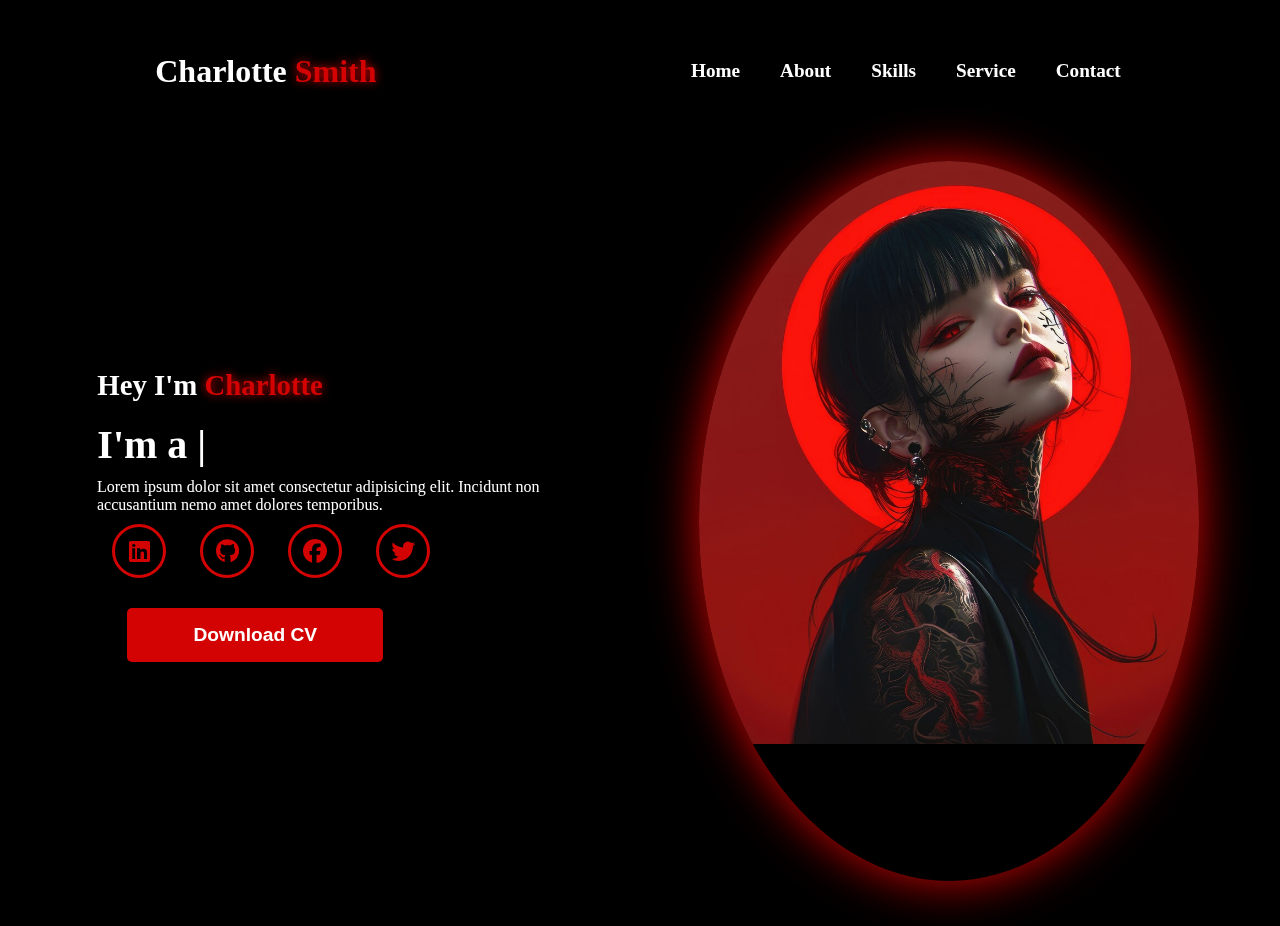
==== index.html @ 1adc8d28 "Add files via upload" ====
New! Keyboard shortcuts … Drive keyboard shortcuts have been updated to give you first-letters navigation
<!DOCTYPE html>
<html lang="en">
<head>
    <meta charset="UTF-8">
    <meta name="viewport" content="width=device-width, initial-scale=1.0">
    <link rel="stylesheet" href="https://cdnjs.cloudflare.com/ajax/libs/font-awesome/6.5.1/css/all.min.css">
    <link rel="stylesheet" href="https://unpkg.com/aos@next/dist/aos.css" />
    <link rel="stylesheet" href="style.css">
    <title>Portfolio Website</title>
</head>
<body>
    <nav>
        <div class="nav-container">
            <div class="logo" data-aos="zoom-in" data-aos-duration="1500">
                Charlotte <span>Smith</span>
            </div>
            <div class="links">
                <div class="link" data-aos="fade-up" data-aos-duration="1500" data-aos-delay="100"><a href="#">Home</a></div>
                <div class="link" data-aos="fade-up" data-aos-duration="1500" data-aos-delay="200"><a href="#">About</a></div>
                <div class="link" data-aos="fade-up" data-aos-duration="1500" data-aos-delay="300"><a href="#">Skills</a></div>
                <div class="link" data-aos="fade-up" data-aos-duration="1500" data-aos-delay="400"><a href="#">Service</a></div>
                <div class="link" data-aos="fade-up" data-aos-duration="1500" data-aos-delay="500"><a href="#">Contact</a></div>
            </div>
        </div>
        <i class="fa-solid fa-bars hamburg" onclick="hamburg()"></i>
        <div class="dropdown">
            <div class="links">
                <a href="">Home</a>
                <a href="">About</a>
                <a href="">Skills</a>
                <a href="">Service</a>
                <a href="">Contact</a>
                <i class="fa-solid fa-xmark cancel" onclick="cancel()"></i>
            </div>
        </div>
    </nav>
    <section>
        <div class="main-container">
            <div class="content">
                <h1 data-aos="fade-left" data-aos-duration="1500" data-aos-delay="700">Hey I'm <span>Charlotte</span></h1>
                <div data-aos="fade-right" data-aos-duration="1500" data-aos-delay="900" class="typewriter">I'm a <span class="typewriter-text"></span><label for="">|</label></div>
                <p data-aos="flip-down" data-aos-duration="1500" data-aos-delay="1100">Lorem ipsum dolor sit amet consectetur adipisicing elit. Incidunt non accusantium nemo amet dolores temporibus.</p>
                <div class="social-links">
                    <a data-aos="fade-up" data-aos-duration="1500" data-aos-delay="1300"><i class="fa-brands fa-linkedin"></i></a>
                    <a href="#" data-aos="fade-up" data-aos-duration="1500" data-aos-delay="1400"><i class="fa-brands fa-github"></i></a>
                    <a href="#" data-aos="fade-up" data-aos-duration="1500" data-aos-delay="1500"><i class="fa-brands fa-facebook"></i></a>
                    <a href="#" data-aos="fade-up" data-aos-duration="1500" data-aos-delay="1600"><i class="fa-brands fa-twitter"></i></a>
                </div>
                <div class="btn" data-aos="zoom-out" data-aos-duration="1500" data-aos-delay="1800">
                    <button>Download CV</button>
                </div>
            </div>
            <div class="image" data-aos="zoom-in" data-aos-duration="3000">
                <img src="main.jpg" alt="">
            </div>
        </div>
    </section>
    <script src="https://unpkg.com/aos@next/dist/aos.js"></script>
    <script>
      AOS.init({offset:0,});
    </script>
    <script src="script.js"></script>
</body>
</html>
---- style.css ----
New! Keyboard shortcuts … Drive keyboard shortcuts have been updated to give you first-letters navigation
@import url('https://fonts.googleapis.com/css2?family=Poppins:wght@100;200;300;400;500;600&display=swap');

*{
    padding: 0;
    margin: 0;
    font-family: 'Poppins', sans-serif;
    box-sizing: border-box;
}

body{
    width: 100%;
    height: 100vh;
    background-color: black;
    overflow: hidden;
}

nav{
    width: 100%;
    height: 10vh;
    position: sticky;
}

.nav-container{
    width: 100%;
    height: 100%;
    display: flex;
    justify-content: space-around;
    align-items: center;
}

.logo{
    color: white;
    font-size: 2rem;
    font-weight: bold;
}

.logo span{
    color: rgb(211,3,3);
    text-shadow: 0 0 10px rgb(211,3,3) ;
}

.hamburg,
.cancel{
    cursor: pointer;
    position: absolute;
    right: 15px;
    top: 10px;
    color: white;
    display: none;
    font-size: clamp(2.5rem, 0.5rem + 5vw, 3rem);
}

.nav-container .links {
    display: flex;
}

.nav-container .links a{
    font-size: 1.2rem;
    color: white;
    margin: 0 20px;
    text-decoration: none;
    font-weight: 550;
    transition: 0.3s linear;
}

.nav-container .links a:hover{
    color: rgb(211,3,3);
    border-bottom: 2px solid rgb(211,3,3);
}

.dropdown{
    z-index: 100;
    position: absolute;
    top: 0;
    transform: translateY(-500px);
    width: 100%;
    height: auto;
    backdrop-filter: blur(4px) brightness(40%);
    box-shadow: 0 0  20px black;
    transition: 0.2s linear;
}

.dropdown .links a{
    display: flex;
    color: white;
    text-decoration: none;
    padding: 15px 0;
    justify-content: center;
    align-items: center;
    transition: 0.2s linear;
}

.dropdown .links a:hover{
    background-color: rgb(211,3,3);
}

section{
    width: 100%;
    height: 90vh;
}

.main-container{
    width: 100%;
    height: 100%;
    display: flex;
    justify-content: space-evenly;
    align-items: center;
}

.main-container .content{
    color: white;
    width: 40%;
    min-height: 100px;
}

.content h1{
    font-size: clamp(1rem, 1rem + 5vw, 1.8rem);
}

.content h1 span{
    font-weight: 700;
    text-shadow: 0 0 10px rgb(211,3,3);
    color: rgb(211,3,3);
}

.content .typewriter{
    font-size: clamp(1rem, 1rem + 5vw, 2.5rem);
    font-weight: 700;
}

.typewriter span{
    color: rgb(211,3,3);
    text-shadow:  0 0 10px rgb(211,3,3);
}

.content p{
    font-size: clamp(0,4rem, 0.2rem + 9vw, 1rem);
    margin : 10px 0;
}

.social-links i{
    display: inline-flex;
    justify-content: center;
    align-items: center;
    width: 3rem;
    height: 3rem;
    background-color: transparent;
    border: 0.2rem solid rgb(211,3,3);
    border-radius: 50%;
    color: rgb(211,3,3);
    margin: 0 15px;
    font-size: 1.5rem;
    transition: 0.2s linear;
}

.social-links i:hover{
    scale: 1.3;
    filter: drop-shadow(0 0 10px rgb(211,3,3));
    color: black;
    background-color: rgb(211,3,3);
}

.content button{
    width: 50%;
    height: 6vh;
    margin: 30px;
    background-color: rgb(211,3,3);
    color: white;
    border: none;
    outline: none;
    font-size: 120%;
    font-weight: 700;
    border-radius: 5px;
    transition: 0.2s linear;
}

.content button:hover{
    scale: 1.1;
    color: rgb(211,3,3);
    border: 2px solid rgb(211,3,3);
    background-color: transparent;
    font-weight: 700;
    box-shadow: 0 0 40px 5px rgb(211,3,3);
}

.main-container .image{
    width: 500px;
    height: 80vh;
    border-radius: 100%;
    overflow: hidden;
    box-shadow: 0 0 50px rgb(211,3,3);
}

.main-container .image img{
    width: 100%;
}

.main-container .image:hover{
    animation: animate 1.5s ease-in-out infinite;
}

@keyframes animate {
    0%{
        scale: 1;
    }
    50%{
        scale: 1.05;
    }
    100%{
        scale: 1;
    }
}


@media (max-width:884px) {
    nav .logo{
        position: absolute;
        top: 16px;
        left: 15px;
        font-size: 1.5rem;
    }

    .main-container{
        display: flex;
        flex-direction: column-reverse;
    }

    .nav-container .links{
        display: none;
    }

    .hamburg,
    .cancel{
        display: block;
    }

    .main-container .content{
        width: 80%;
    }
    .social-links i{
        width: 2.5rem;
        height: 2.5rem;
        font-size: 1.5rem;
    }

    .main-container .image{
        z-index: -1;
        width: 50%;
        height: 60%;
    }
}


@media (max-width:440px) {
    .main-container .image{
        width: 70%;
        height: 60%;
    }

    .main-container .content{
        width: 80%;
    }

    .main-container button{
        margin-top: 15px;
    }
}
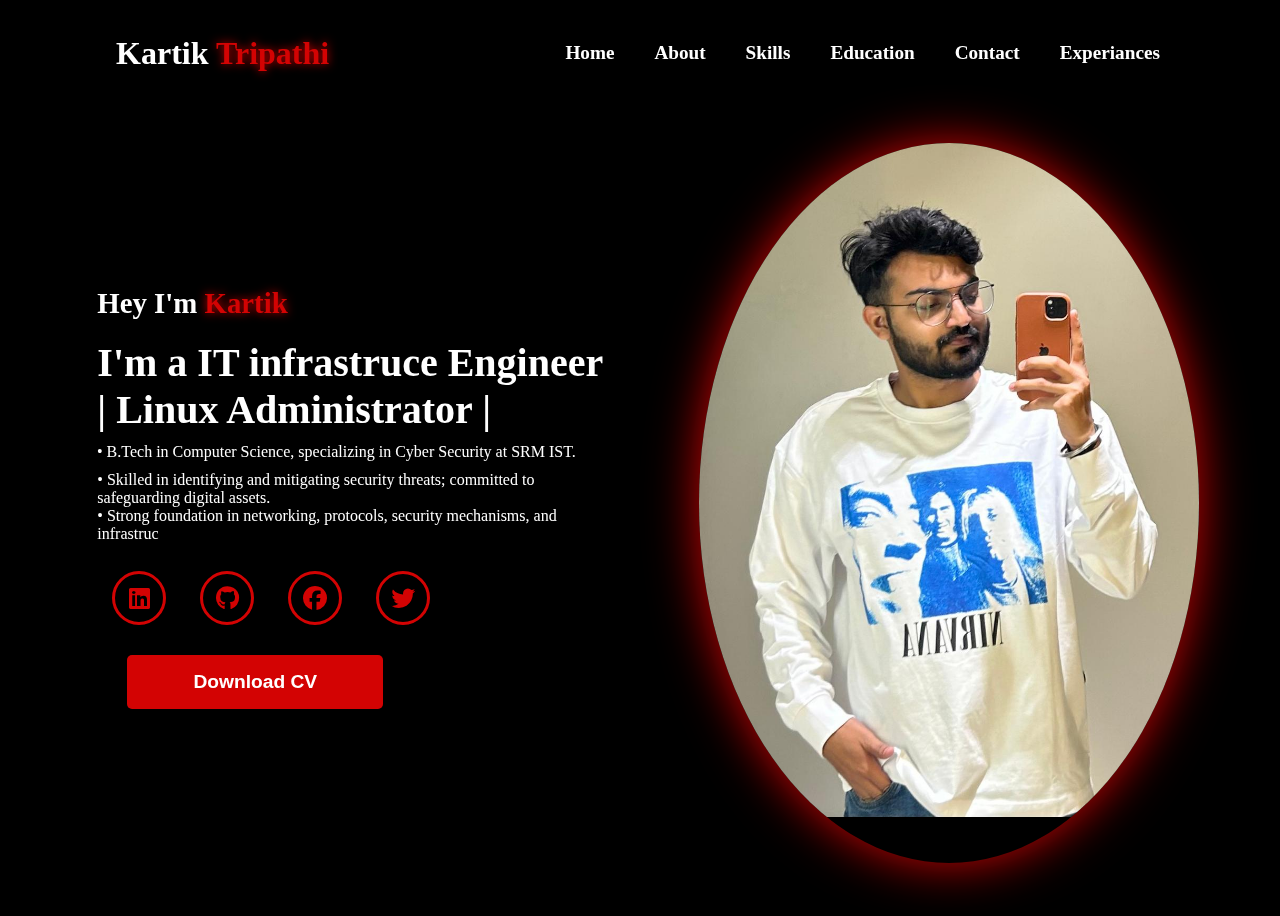
==== commit e756083c: "adding directories and files" ====
--- a/index.html
+++ b/index.html
@@ -1,4 +1,3 @@
-New! Keyboard shortcuts … Drive keyboard shortcuts have been updated to give you first-letters navigation
 <!DOCTYPE html>
 <html lang="en">
 <head>
@@ -13,24 +12,26 @@
     <nav>
         <div class="nav-container">
             <div class="logo" data-aos="zoom-in" data-aos-duration="1500">
-                Charlotte <span>Smith</span>
+                Kartik <span>Tripathi</span>
             </div>
             <div class="links">
-                <div class="link" data-aos="fade-up" data-aos-duration="1500" data-aos-delay="100"><a href="#">Home</a></div>
-                <div class="link" data-aos="fade-up" data-aos-duration="1500" data-aos-delay="200"><a href="#">About</a></div>
-                <div class="link" data-aos="fade-up" data-aos-duration="1500" data-aos-delay="300"><a href="#">Skills</a></div>
-                <div class="link" data-aos="fade-up" data-aos-duration="1500" data-aos-delay="400"><a href="#">Service</a></div>
-                <div class="link" data-aos="fade-up" data-aos-duration="1500" data-aos-delay="500"><a href="#">Contact</a></div>
+                <div class="link" data-aos="fade-up" data-aos-duration="1500" data-aos-delay="100"><a href="/kartiktripathii/index.html">Home</a></div>
+                <div class="link" data-aos="fade-up" data-aos-duration="1500" data-aos-delay="200"><a href="/kartiktripathii/about/about.html">About</a></div>
+                <div class="link" data-aos="fade-up" data-aos-duration="1500" data-aos-delay="300"><a href="/kartiktripathii/services/services.html">Skills</a></div>
+                <div class="link" data-aos="fade-up" data-aos-duration="1500" data-aos-delay="400"><a href="/kartiktripathii/education/education.html">Education</a></div>
+                <div class="link" data-aos="fade-up" data-aos-duration="1500" data-aos-delay="500"><a href="/kartiktripathii/contact/contact.html">Contact</a></div>
+                <div class="link" data-aos="fade-up" data-aos-duration="1500" data-aos-delay="500"><a href="/kartiktripathii/expericance/experiance.html">Experiances</a></div>
             </div>
         </div>
         <i class="fa-solid fa-bars hamburg" onclick="hamburg()"></i>
         <div class="dropdown">
             <div class="links">
-                <a href="">Home</a>
-                <a href="">About</a>
-                <a href="">Skills</a>
-                <a href="">Service</a>
-                <a href="">Contact</a>
+                <a href="/kartiktripathii/index.html">Home</a>
+                <a href="/kartiktripathii/about/about.html">About</a>
+                <a href="/kartiktripathii/services/services.html">Skills</a>
+                <a href="/kartiktripathii/education/education.html">Education</a>
+                <a href="/kartiktripathii/contact/contact.html">Contact</a>
+                <a href="/kartiktripathii/experiance/experiance.html">Experiances</a>
                 <i class="fa-solid fa-xmark cancel" onclick="cancel()"></i>
             </div>
         </div>
@@ -38,9 +39,11 @@
     <section>
         <div class="main-container">
             <div class="content">
-                <h1 data-aos="fade-left" data-aos-duration="1500" data-aos-delay="700">Hey I'm <span>Charlotte</span></h1>
-                <div data-aos="fade-right" data-aos-duration="1500" data-aos-delay="900" class="typewriter">I'm a <span class="typewriter-text"></span><label for="">|</label></div>
-                <p data-aos="flip-down" data-aos-duration="1500" data-aos-delay="1100">Lorem ipsum dolor sit amet consectetur adipisicing elit. Incidunt non accusantium nemo amet dolores temporibus.</p>
+                <h1 data-aos="fade-left" data-aos-duration="1500" data-aos-delay="700">Hey I'm <span>Kartik</span></h1>
+                <div data-aos="fade-right" data-aos-duration="1500" data-aos-delay="900" class="typewriter">I'm a IT infrastruce Engineer | Linux Administrator<span class="typewriter-text"></span><label for=""> |</label></div>
+                <p data-aos="flip-down" data-aos-duration="1500" data-aos-delay="1100">• B.Tech in Computer Science, specializing in Cyber Security at SRM IST.</p>
+                    • Skilled in identifying and mitigating security threats; committed to safeguarding digital assets.<br>
+                    • Strong foundation in networking, protocols, security mechanisms, and infrastruc</p><br>
                 <div class="social-links">
                     <a data-aos="fade-up" data-aos-duration="1500" data-aos-delay="1300"><i class="fa-brands fa-linkedin"></i></a>
                     <a href="#" data-aos="fade-up" data-aos-duration="1500" data-aos-delay="1400"><i class="fa-brands fa-github"></i></a>
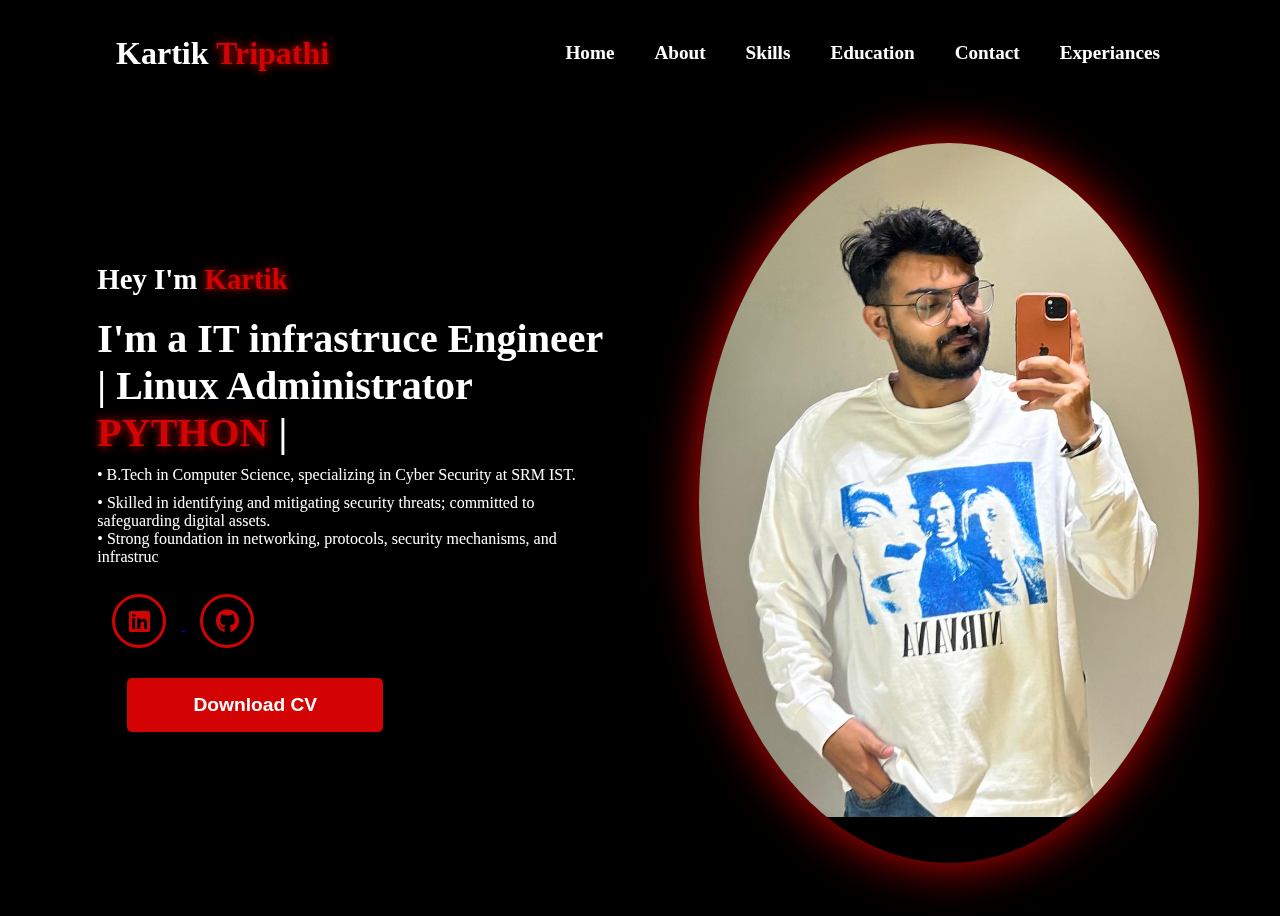
==== commit d72fb6af: "css edits" ====
--- a/index.html
+++ b/index.html
@@ -15,23 +15,23 @@
                 Kartik <span>Tripathi</span>
             </div>
             <div class="links">
-                <div class="link" data-aos="fade-up" data-aos-duration="1500" data-aos-delay="100"><a href="/kartiktripathii/index.html">Home</a></div>
-                <div class="link" data-aos="fade-up" data-aos-duration="1500" data-aos-delay="200"><a href="/kartiktripathii/about/about.html">About</a></div>
-                <div class="link" data-aos="fade-up" data-aos-duration="1500" data-aos-delay="300"><a href="/kartiktripathii/services/services.html">Skills</a></div>
-                <div class="link" data-aos="fade-up" data-aos-duration="1500" data-aos-delay="400"><a href="/kartiktripathii/education/education.html">Education</a></div>
-                <div class="link" data-aos="fade-up" data-aos-duration="1500" data-aos-delay="500"><a href="/kartiktripathii/contact/contact.html">Contact</a></div>
-                <div class="link" data-aos="fade-up" data-aos-duration="1500" data-aos-delay="500"><a href="/kartiktripathii/expericance/experiance.html">Experiances</a></div>
+                <div class="link" data-aos="fade-up" data-aos-duration="1500" data-aos-delay="100"><a href="/index.html">Home</a></div>
+                <div class="link" data-aos="fade-up" data-aos-duration="1500" data-aos-delay="200"><a href="/about/about.html">About</a></div>
+                <div class="link" data-aos="fade-up" data-aos-duration="1500" data-aos-delay="300"><a href="/services/services.html">Skills</a></div>
+                <div class="link" data-aos="fade-up" data-aos-duration="1500" data-aos-delay="400"><a href="/education/education.html">Education</a></div>
+                <div class="link" data-aos="fade-up" data-aos-duration="1500" data-aos-delay="500"><a href="/contact/contact.html">Contact</a></div>
+                <div class="link" data-aos="fade-up" data-aos-duration="1500" data-aos-delay="500"><a href="/expericance/experiance.html">Experiances</a></div>
             </div>
         </div>
         <i class="fa-solid fa-bars hamburg" onclick="hamburg()"></i>
         <div class="dropdown">
             <div class="links">
-                <a href="/kartiktripathii/index.html">Home</a>
-                <a href="/kartiktripathii/about/about.html">About</a>
-                <a href="/kartiktripathii/services/services.html">Skills</a>
-                <a href="/kartiktripathii/education/education.html">Education</a>
-                <a href="/kartiktripathii/contact/contact.html">Contact</a>
-                <a href="/kartiktripathii/experiance/experiance.html">Experiances</a>
+                <a href="/index.html">Home</a>
+                <a href="/about/about.html">About</a>
+                <a href="/services/services.html">Skills</a>
+                <a href="/education/education.html">Education</a>
+                <a href="/contact/contact.html">Contact</a>
+                <a href="/experiance/experiance.html">Experiances</a>
                 <i class="fa-solid fa-xmark cancel" onclick="cancel()"></i>
             </div>
         </div>
@@ -40,19 +40,25 @@
         <div class="main-container">
             <div class="content">
                 <h1 data-aos="fade-left" data-aos-duration="1500" data-aos-delay="700">Hey I'm <span>Kartik</span></h1>
-                <div data-aos="fade-right" data-aos-duration="1500" data-aos-delay="900" class="typewriter">I'm a IT infrastruce Engineer | Linux Administrator<span class="typewriter-text"></span><label for=""> |</label></div>
+                <div data-aos="fade-right" data-aos-duration="1500" data-aos-delay="900" class="typewriter">I'm a IT infrastruce Engineer | Linux Administrator<br><span class="typewriter-text"></span><label for=""> |</label></div>
                 <p data-aos="flip-down" data-aos-duration="1500" data-aos-delay="1100">• B.Tech in Computer Science, specializing in Cyber Security at SRM IST.</p>
                     • Skilled in identifying and mitigating security threats; committed to safeguarding digital assets.<br>
                     • Strong foundation in networking, protocols, security mechanisms, and infrastruc</p><br>
+                
                 <div class="social-links">
-                    <a data-aos="fade-up" data-aos-duration="1500" data-aos-delay="1300"><i class="fa-brands fa-linkedin"></i></a>
-                    <a href="#" data-aos="fade-up" data-aos-duration="1500" data-aos-delay="1400"><i class="fa-brands fa-github"></i></a>
-                    <a href="#" data-aos="fade-up" data-aos-duration="1500" data-aos-delay="1500"><i class="fa-brands fa-facebook"></i></a>
-                    <a href="#" data-aos="fade-up" data-aos-duration="1500" data-aos-delay="1600"><i class="fa-brands fa-twitter"></i></a>
+                    <a href="https://www.linkedin.com/in/kartiktripathi-" target="_blank" data-aos="fade-up" data-aos-duration="1500" data-aos-delay="1300">
+                        <i class="fa-brands fa-linkedin"></i>
+                    </a>
+                    <a href="https://github.com/tripathikartik20" target="_blank" data-aos="fade-up" data-aos-duration="1500" data-aos-delay="1400">
+                        <i class="fa-brands fa-github"></i>
+                    </a>
                 </div>
                 <div class="btn" data-aos="zoom-out" data-aos-duration="1500" data-aos-delay="1800">
-                    <button>Download CV</button>
+                    <a href="KartikTripathi_CV.pdf" download>
+                        <button>Download CV</button>
+                    </a>
                 </div>
+                
             </div>
             <div class="image" data-aos="zoom-in" data-aos-duration="3000">
                 <img src="main.jpg" alt="">
--- a/style.css
+++ b/style.css
@@ -266,4 +266,3 @@
         margin-top: 15px;
     }
 }
-
